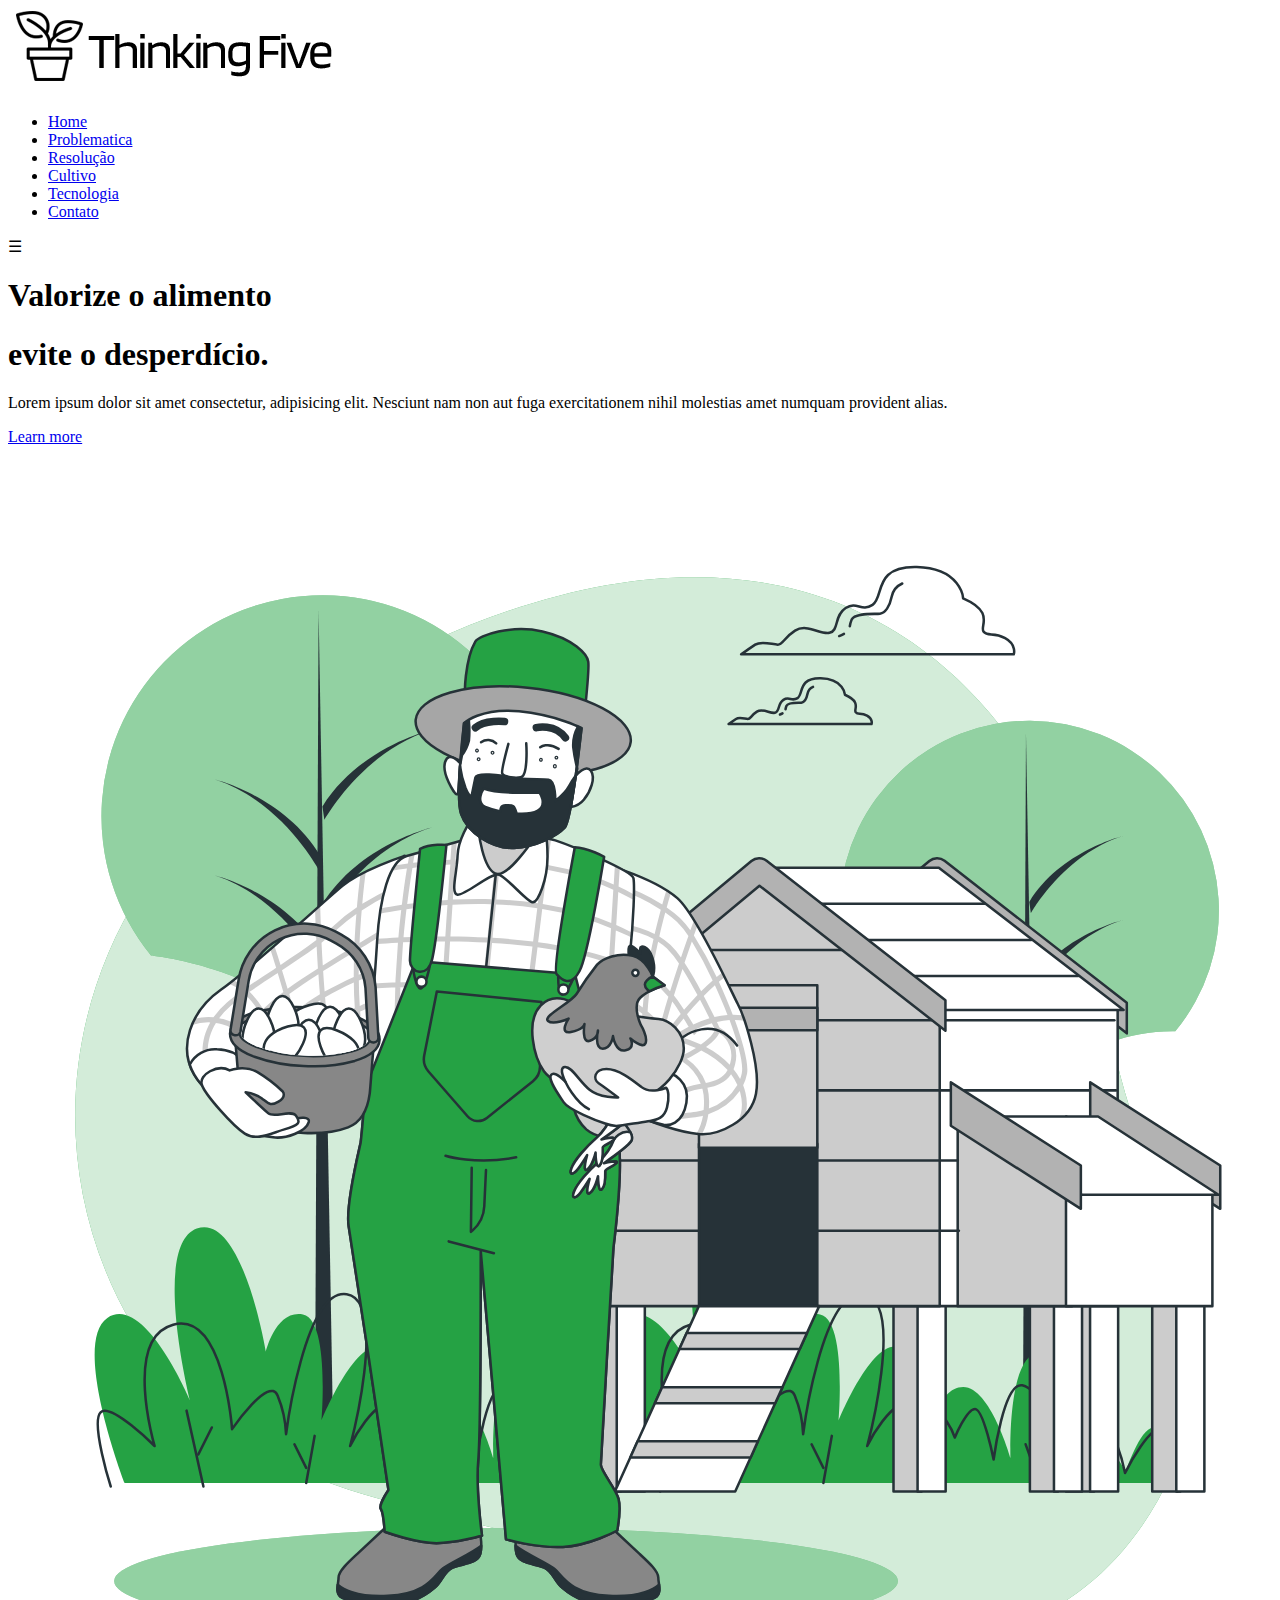
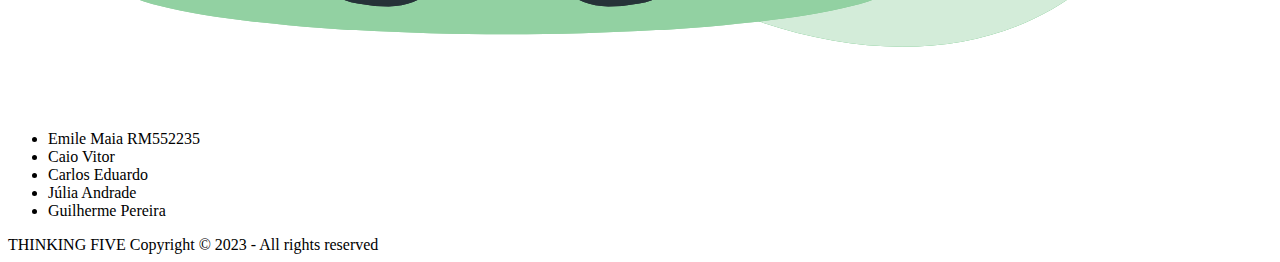
==== index.html @ f817999f "adicionando pagina resolucao e CSS" ====
<!DOCTYPE html>
<html lang="pt-br">

<head>
  <meta charset="UTF-8" />
  <meta http-equiv="X-UA-Compatible" content="IE=edge" />
  <meta name="viewport" content="width=device-width, initial-scale=1.0" />
  <link rel="stylesheet" href="#">
  <script src="./js/menu.js" refer></script>
  <title>Site da global solution</title>
</head>

<body>
    <header>
      <div class="menu">
        <img src="./img/logo.svg" alt="Logo do site" class="logo thinking five com ícone de um vaso de planta" />
        <nav>
          <ul class="menu-items">
            <li><a href="./index.html">Home</a></li>
            <li><a href="#">Problematica</a></li>
            <li><a href="./pages/resolucao.html">Resolução</a></li>
            <li><a href="#">Cultivo</a></li>
            <li><a href="#">Tecnologia</a></li>
            <li><a href="#">Contato</a></li>
          </ul>
        </nav>
  
        <div class="menu-toggle" onclick="toggleMenu()">&#9776;</div>
      </div>
    </header>
  
    <main class="content_index">
      <div class="textBox">
        <h1>Valorize o alimento</h1>
        <h1>evite o <span>desperdício.</span></h1>
        <p>Lorem ipsum dolor sit amet consectetur, adipisicing elit. Nesciunt nam non aut fuga exercitationem nihil
          molestias amet numquam provident alias.</p>
        <a href="#">Learn more</a>
      </div>
      <div class="imgBox">
        <img src="./img/img_home.svg" alt="">
      </div>
    </main>
  
    <footer>
      <div class="footer">
        <div class="row">
          <a href="#"><i class="fa fa-facebook"></i></a>
          <a href="#"><i class="fa fa-instagram"></i></a>
          <!-- <a href="#"><i class="fa fa-youtube"></i></a> -->
          <a href="#"><i class="fa fa-twitter"></i></a>
        </div>
  
        <div class="row">
          <ul>
            <li>Emile Maia RM552235</li>
            <li>Caio Vitor</li>
            <li>Carlos Eduardo</li>
            <li>Júlia Andrade</li>
            <li>Guilherme Pereira</li>
          </ul>
        </div>
  
        <div class="row">
          THINKING FIVE Copyright © 2023 - All rights reserved
        </div>
      </div>
    </footer>
  
  </body>
  
  </html>
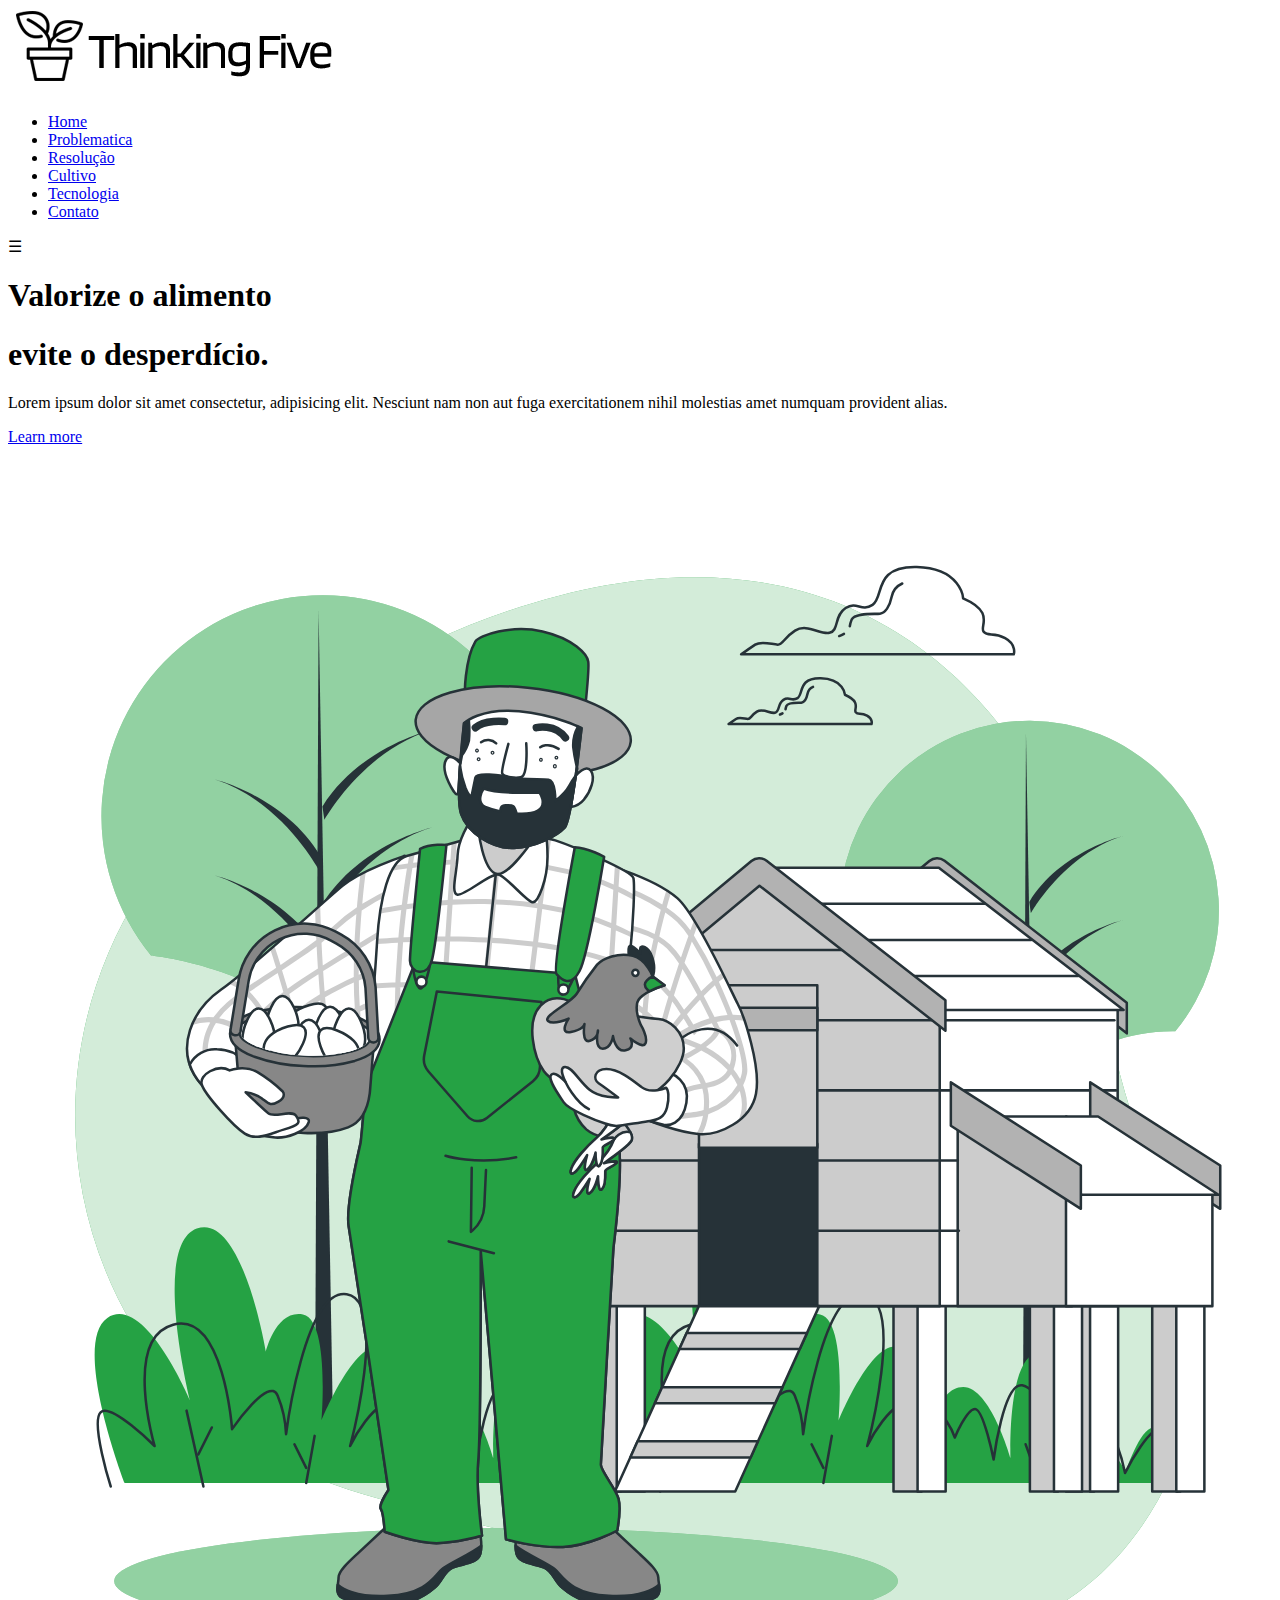
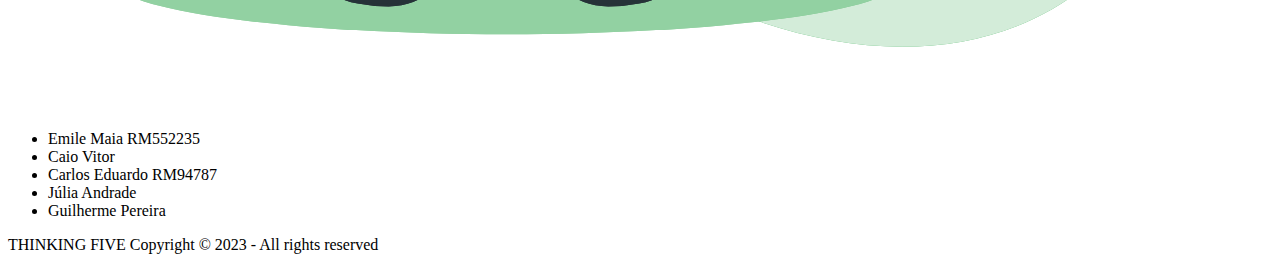
==== commit e7dc903a: "adicionando footer, main css e style css, mais textos da solucao" ====
--- a/index.html
+++ b/index.html
@@ -55,7 +55,7 @@
           <ul>
             <li>Emile Maia RM552235</li>
             <li>Caio Vitor</li>
-            <li>Carlos Eduardo</li>
+            <li>Carlos Eduardo RM94787</li>
             <li>Júlia Andrade</li>
             <li>Guilherme Pereira</li>
           </ul>
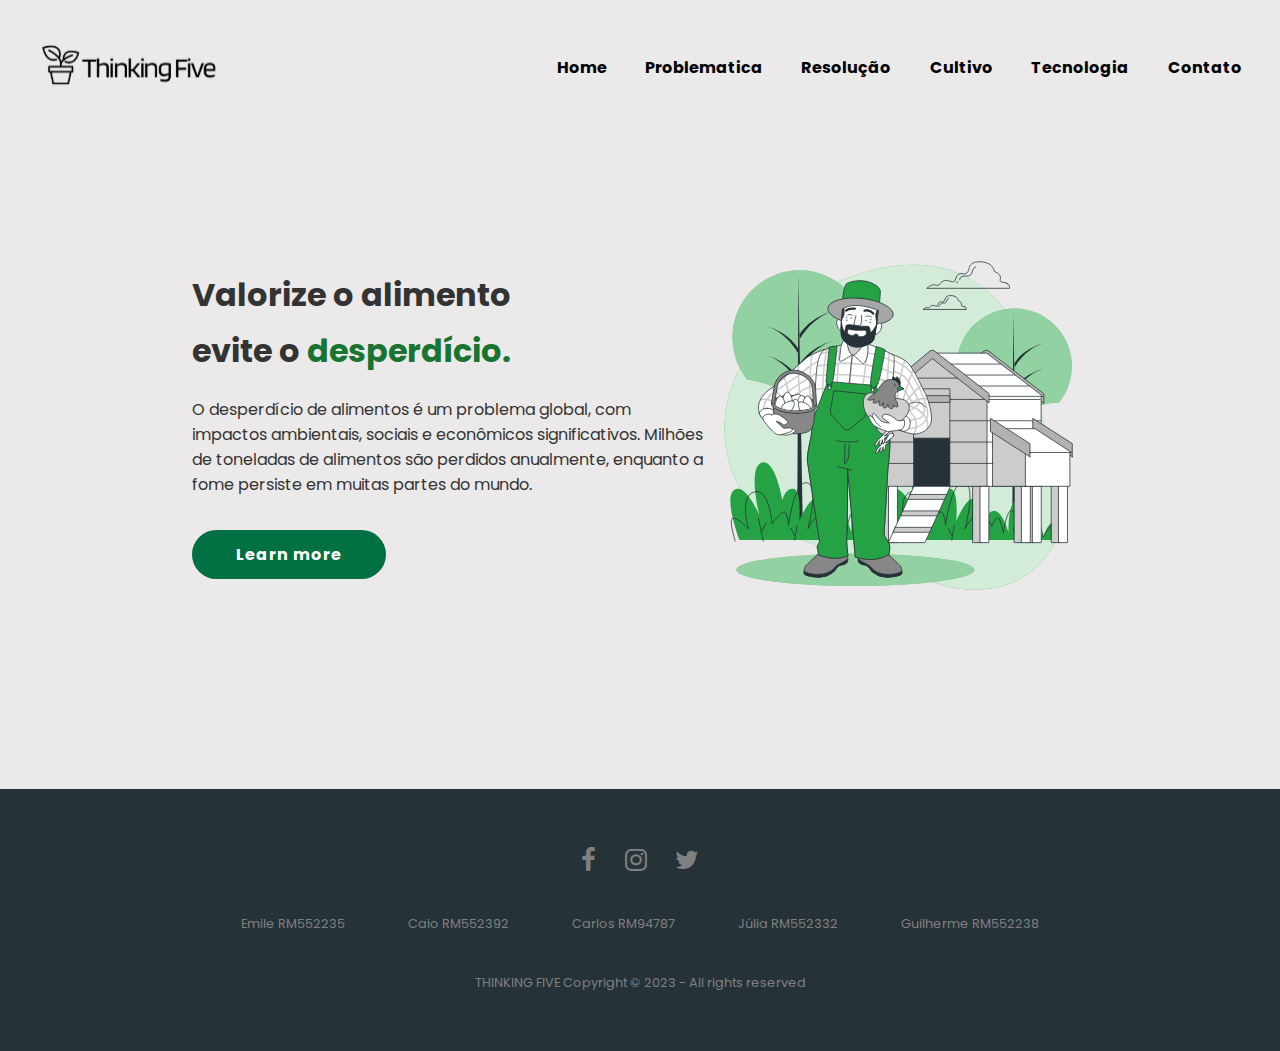
==== commit 76a60c84: "Alterações finais nas páginas html" ====
--- a/index.html
+++ b/index.html
@@ -1,72 +1,72 @@
 <!DOCTYPE html>
 <html lang="pt-br">
+  <head>
+    <meta charset="UTF-8" />
+    <meta http-equiv="X-UA-Compatible" content="IE=edge" />
+    <meta name="viewport" content="width=device-width, initial-scale=1.0" />
+    <link rel="stylesheet" href="css/style.css" />
+    <script src="./js/menu.js" refer></script>
+    <title>Site da global solution</title>
+  </head>
 
-<head>
-  <meta charset="UTF-8" />
-  <meta http-equiv="X-UA-Compatible" content="IE=edge" />
-  <meta name="viewport" content="width=device-width, initial-scale=1.0" />
-  <link rel="stylesheet" href="#">
-  <script src="./js/menu.js" refer></script>
-  <title>Site da global solution</title>
-</head>
-
-<body>
+  <body>
     <header>
       <div class="menu">
-        <img src="./img/logo.svg" alt="Logo do site" class="logo thinking five com ícone de um vaso de planta" />
+        <img
+          src="./img/logo.svg"
+          alt="Logo do site"
+          class="logo thinking five com ícone de um vaso de planta"/>
         <nav>
           <ul class="menu-items">
             <li><a href="./index.html">Home</a></li>
-            <li><a href="#">Problematica</a></li>
+            <li><a href="./pages/problematica.html">Problematica</a></li>
             <li><a href="./pages/resolucao.html">Resolução</a></li>
-            <li><a href="#">Cultivo</a></li>
-            <li><a href="#">Tecnologia</a></li>
-            <li><a href="#">Contato</a></li>
+            <li><a href="./pages/cultivo.html">Cultivo</a></li>
+            <li><a href="./pages/tecnologia.html">Tecnologia</a></li>
+            <li><a href="./pages/contato.html">Contato</a></li>
           </ul>
         </nav>
-  
+
         <div class="menu-toggle" onclick="toggleMenu()">&#9776;</div>
       </div>
     </header>
-  
+
     <main class="content_index">
       <div class="textBox">
         <h1>Valorize o alimento</h1>
         <h1>evite o <span>desperdício.</span></h1>
-        <p>Lorem ipsum dolor sit amet consectetur, adipisicing elit. Nesciunt nam non aut fuga exercitationem nihil
-          molestias amet numquam provident alias.</p>
-        <a href="#">Learn more</a>
+        <p>
+          O desperdício de alimentos é um problema global, com impactos ambientais, sociais e econômicos significativos. Milhões de toneladas de alimentos são perdidos anualmente, enquanto a fome persiste em muitas partes do mundo.
+        </p>
+        <a href="./pages/problematica.html">Learn more</a>
       </div>
       <div class="imgBox">
-        <img src="./img/img_home.svg" alt="">
+        <img src="./img/img_home.svg" alt="Imagem de um fazendeiro segurando uma cesta de ovos ao lado de uma galinha" />
       </div>
     </main>
-  
+
     <footer>
       <div class="footer">
         <div class="row">
           <a href="#"><i class="fa fa-facebook"></i></a>
           <a href="#"><i class="fa fa-instagram"></i></a>
-          <!-- <a href="#"><i class="fa fa-youtube"></i></a> -->
           <a href="#"><i class="fa fa-twitter"></i></a>
         </div>
-  
+
         <div class="row">
           <ul>
-            <li>Emile Maia RM552235</li>
-            <li>Caio Vitor</li>
-            <li>Carlos Eduardo RM94787</li>
-            <li>Júlia Andrade</li>
-            <li>Guilherme Pereira</li>
+            <li>Emile RM552235</li>
+            <li>Caio RM552392</li>
+            <li>Carlos RM94787</li>
+            <li>Júlia RM552332</li>
+            <li>Guilherme RM552238</li>
           </ul>
         </div>
-  
+
         <div class="row">
           THINKING FIVE Copyright © 2023 - All rights reserved
         </div>
       </div>
     </footer>
-  
   </body>
-  
-  </html>+</html>
--- a/css/style.css
+++ b/css/style.css
@@ -0,0 +1,159 @@
+@import url('https://fonts.googleapis.com/css2?family=Poppins:wght@200;300&display=swap');
+@import url('https://cdnjs.cloudflare.com/ajax/libs/font-awesome/4.7.0/css/font-awesome.min.css');
+@import url('./cabecalho.css');
+@import url('./cards.css');
+@import url('./footer.css');
+@import url('./main.css');
+@import url('./contact.css');
+
+* {
+    margin: 0;
+    padding: 0;
+    box-sizing: border-box;
+    font-family: 'Poppins', sans-serif;
+}
+
+body {
+    background-color: #EBE9E9;
+}
+
+@media screen and (max-width: 768px) {
+    h1 {
+        font-size: 1.8rem;
+    }
+
+    /*BREAKPOINTS MENU*/
+    .menu {
+        padding: 10px 20px;
+        flex-wrap: wrap;
+    }
+
+    .menu .logo{
+        min-width: 25%;
+        z-index: 3;
+    }
+    
+    .menu-items {
+        display: none;
+        flex-direction: column;
+        position: absolute;
+        z-index: 2;
+        top: 0;
+        left: 0;
+        background-color: #EBE9E9;
+        width: 100%;
+        padding: 10px;
+    }
+    
+    .menu-items.show {
+      display: flex;
+      max-width: 100%;
+    }
+    
+    .menu-toggle {
+        display: block;
+        z-index: 3;
+        order: 1;
+        transition: .5s;
+    }
+    
+    .menu-toggle.active {
+        transform: rotate(180deg);
+    }
+    
+    .menu-items li {
+        margin: 10px 0;
+    }
+
+    /*BREAKPOINTS DA PAGINA CONTATO*/
+    .contact form {
+        width: 70%;
+        max-width: 70%;
+    }
+
+    .content_forms label {
+        font-size: 1rem;
+    }
+
+    /*BREAKPOINTS DA MAIN*/
+    .content_main .textBox h1 {
+        line-height: 1.5rem;
+    }
+
+    /*BREAKPOINTS DO FOOTER */
+    .footer {
+        padding: 5%;
+    }
+
+    .footer .row ul li {
+        display: block;
+        margin: 10px 0px;
+    }
+
+    .footer .row a i {
+        margin: 0% 3%;
+    }
+
+    /*BREAKPOINTS DA INDEX*/
+    .content_index{
+        flex-direction: column-reverse;
+    }
+
+    .content_index .textBox{
+        text-align: center;
+    }
+
+}
+
+@media (max-width: 992px) {
+    h1 {
+        font-size: 1.5rem;
+    }
+
+    /*BREAKPOINTS DA PAGINA CONTATO*/
+    .contact form {
+        width: 50%;
+        max-width: 50%;
+    }
+
+    .content_forms .txt {
+        height: 7vh;
+    }
+
+    /*BREAKPOINTS DOS CARDS*/
+    .content_cards .row_card {
+        flex-direction: column;
+        align-items: center;
+    }
+
+    .content_cards .card {
+        width: 25%;
+        margin-bottom: 10vh;
+    }
+
+    /*BREAKPOINTS DA MAIN*/
+    .content_main .textBox h1 {
+        line-height: 3rem;
+    }
+
+    /*BREAKPOINTS DA INDEX*/
+    .content_index .textBox h1 {
+        line-height: 3rem;
+    }
+
+    .content_index .textBox {
+        width: 40%;
+    }
+
+}
+
+@media (max-width: 1200px){
+    .contact form {
+        width: 40%;
+        max-width: 50%;
+    }
+
+    .content_forms .txt {
+        height: 7vh;
+    }
+}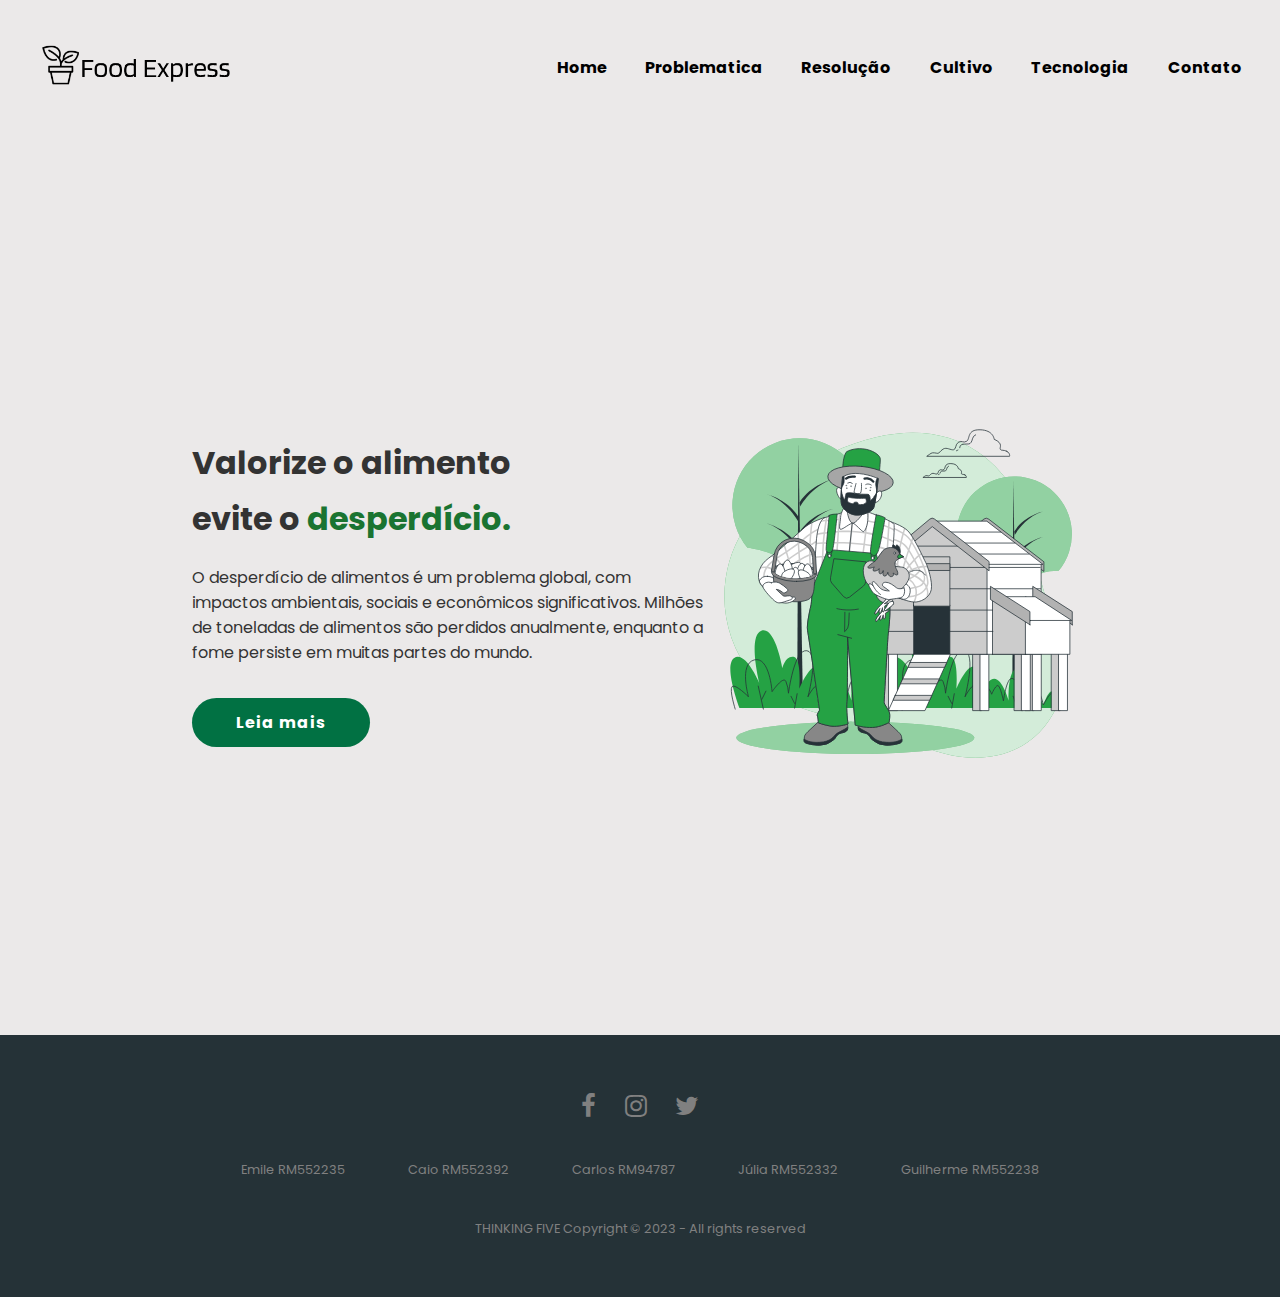
==== commit 40835c67: "adicionando logo nova" ====
--- a/index.html
+++ b/index.html
@@ -13,7 +13,7 @@
     <header>
       <div class="menu">
         <img
-          src="./img/logo.svg"
+          src="./img/logo2.png"
           alt="Logo do site"
           class="logo thinking five com ícone de um vaso de planta"/>
         <nav>
@@ -38,7 +38,7 @@
         <p>
           O desperdício de alimentos é um problema global, com impactos ambientais, sociais e econômicos significativos. Milhões de toneladas de alimentos são perdidos anualmente, enquanto a fome persiste em muitas partes do mundo.
         </p>
-        <a href="./pages/problematica.html">Learn more</a>
+        <a href="./pages/problematica.html">Leia mais</a>
       </div>
       <div class="imgBox">
         <img src="./img/img_home.svg" alt="Imagem de um fazendeiro segurando uma cesta de ovos ao lado de uma galinha" />
--- a/css/style.css
+++ b/css/style.css
@@ -17,22 +17,20 @@
     background-color: #EBE9E9;
 }
 
+main{
+    min-height: 100vh;
+}
+
 @media screen and (max-width: 768px) {
     h1 {
-        font-size: 1.8rem;
+        font-size: 1.5rem;
     }
-
     /*BREAKPOINTS MENU*/
     .menu {
         padding: 10px 20px;
         flex-wrap: wrap;
     }
 
-    .menu .logo{
-        min-width: 25%;
-        z-index: 3;
-    }
-    
     .menu-items {
         display: none;
         flex-direction: column;
@@ -65,21 +63,37 @@
         margin: 10px 0;
     }
 
-    /*BREAKPOINTS DA PAGINA CONTATO*/
-    .contact form {
-        width: 70%;
-        max-width: 70%;
+    /*BREAKPOINTS DA INDEX*/
+    .content_index{
+        flex-direction: column-reverse;
     }
 
-    .content_forms label {
-        font-size: 1rem;
+    .content_index .textBox{
+        text-align: center;
+        width: 90%;
+    }
+
+    /*BREAKPOINTS DOS CARDS*/
+    .content_cards .row_card {
+        flex-direction: column;
+        align-items: center;
+    }
+
+    .content_cards .card {
+        width: 50%;
+        margin-bottom: 10vh;
     }
 
     /*BREAKPOINTS DA MAIN*/
-    .content_main .textBox h1 {
-        line-height: 1.5rem;
+    .content_main .textBox{
+        max-width: 100%;
+        margin-left: 2vw;
     }
 
+    .content_main img{
+        margin-top: 5vh;
+    }
+    
     /*BREAKPOINTS DO FOOTER */
     .footer {
         padding: 5%;
@@ -93,42 +107,16 @@
     .footer .row a i {
         margin: 0% 3%;
     }
-
-    /*BREAKPOINTS DA INDEX*/
-    .content_index{
-        flex-direction: column-reverse;
-    }
-
-    .content_index .textBox{
-        text-align: center;
-    }
-
 }
 
 @media (max-width: 992px) {
-    h1 {
-        font-size: 1.5rem;
+    /*BREAKPOINTS MENU*/
+    .menu .logo{
+        min-width: 25%;
     }
-
-    /*BREAKPOINTS DA PAGINA CONTATO*/
-    .contact form {
-        width: 50%;
-        max-width: 50%;
-    }
-
-    .content_forms .txt {
-        height: 7vh;
-    }
-
-    /*BREAKPOINTS DOS CARDS*/
-    .content_cards .row_card {
-        flex-direction: column;
-        align-items: center;
-    }
-
-    .content_cards .card {
-        width: 25%;
-        margin-bottom: 10vh;
+    /*BREAKPOINTS DA INDEX*/
+    .content_index .textBox h1 {
+        line-height: 3rem;
     }
 
     /*BREAKPOINTS DA MAIN*/
@@ -136,24 +124,31 @@
         line-height: 3rem;
     }
 
-    /*BREAKPOINTS DA INDEX*/
-    .content_index .textBox h1 {
-        line-height: 3rem;
+     /*BREAKPOINTS DOS CARDS*/
+    .content_cards .card {
+        width: 60%;
     }
 
-    .content_index .textBox {
-        width: 40%;
+    .content_cards .row_card .card img{
+        display: block;
+        max-width: 70%;
     }
 
+    /*BREAKPOINTS CONTATO*/
+    .contact form {
+        width: 70%;
+        max-width: 70%;
+    }
 }
 
 @media (max-width: 1200px){
+    /*BREAKPOINTS CONTATO*/
     .contact form {
-        width: 40%;
-        max-width: 50%;
+        width: 70%;
+        max-width: 70%;
     }
 
-    .content_forms .txt {
-        height: 7vh;
+    .contact form .txt{
+        height: 3.5vh;
     }
 }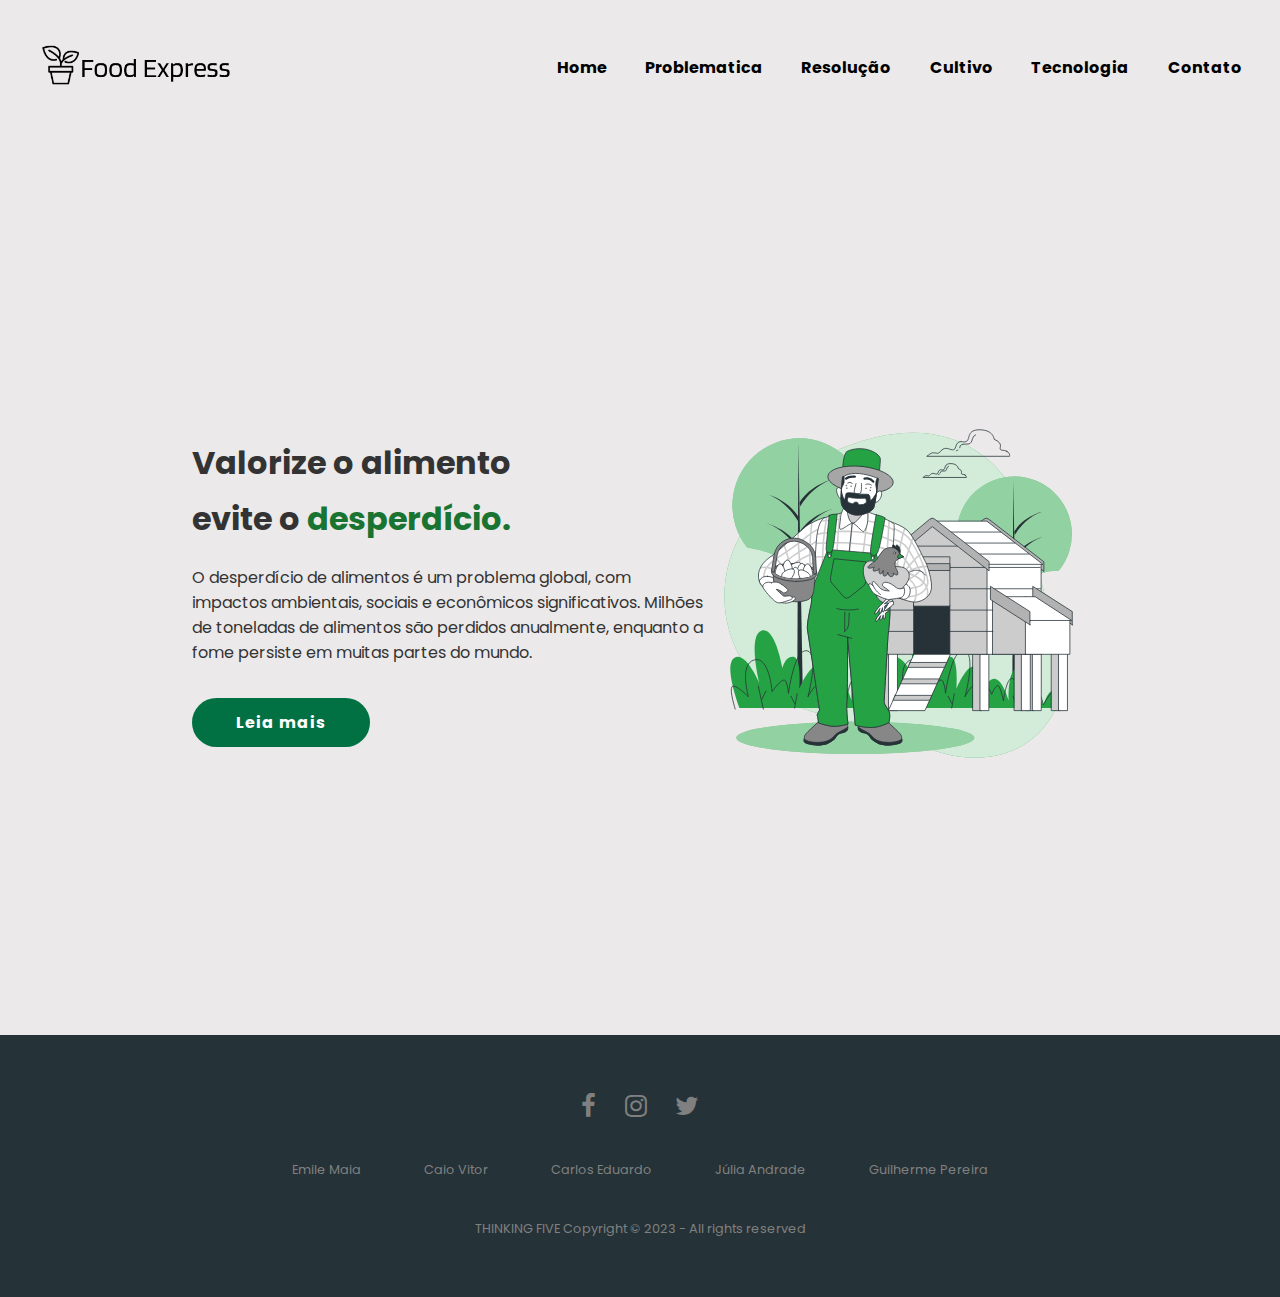
==== commit ed90b083: "Alterações footer" ====
--- a/index.html
+++ b/index.html
@@ -55,11 +55,11 @@
 
         <div class="row">
           <ul>
-            <li>Emile RM552235</li>
-            <li>Caio RM552392</li>
-            <li>Carlos RM94787</li>
-            <li>Júlia RM552332</li>
-            <li>Guilherme RM552238</li>
+            <li>Emile Maia</li>
+            <li>Caio Vitor</li>
+            <li>Carlos Eduardo</li>
+            <li>Júlia Andrade</li>
+            <li>Guilherme Pereira</li>
           </ul>
         </div>
 
--- a/css/style.css
+++ b/css/style.css
@@ -134,18 +134,12 @@
         max-width: 70%;
     }
 
-    /*BREAKPOINTS CONTATO*/
-    .contact form {
-        width: 70%;
-        max-width: 70%;
-    }
 }
 
 @media (max-width: 1200px){
     /*BREAKPOINTS CONTATO*/
     .contact form {
-        width: 70%;
-        max-width: 70%;
+        width: 50%;
     }
 
     .contact form .txt{
